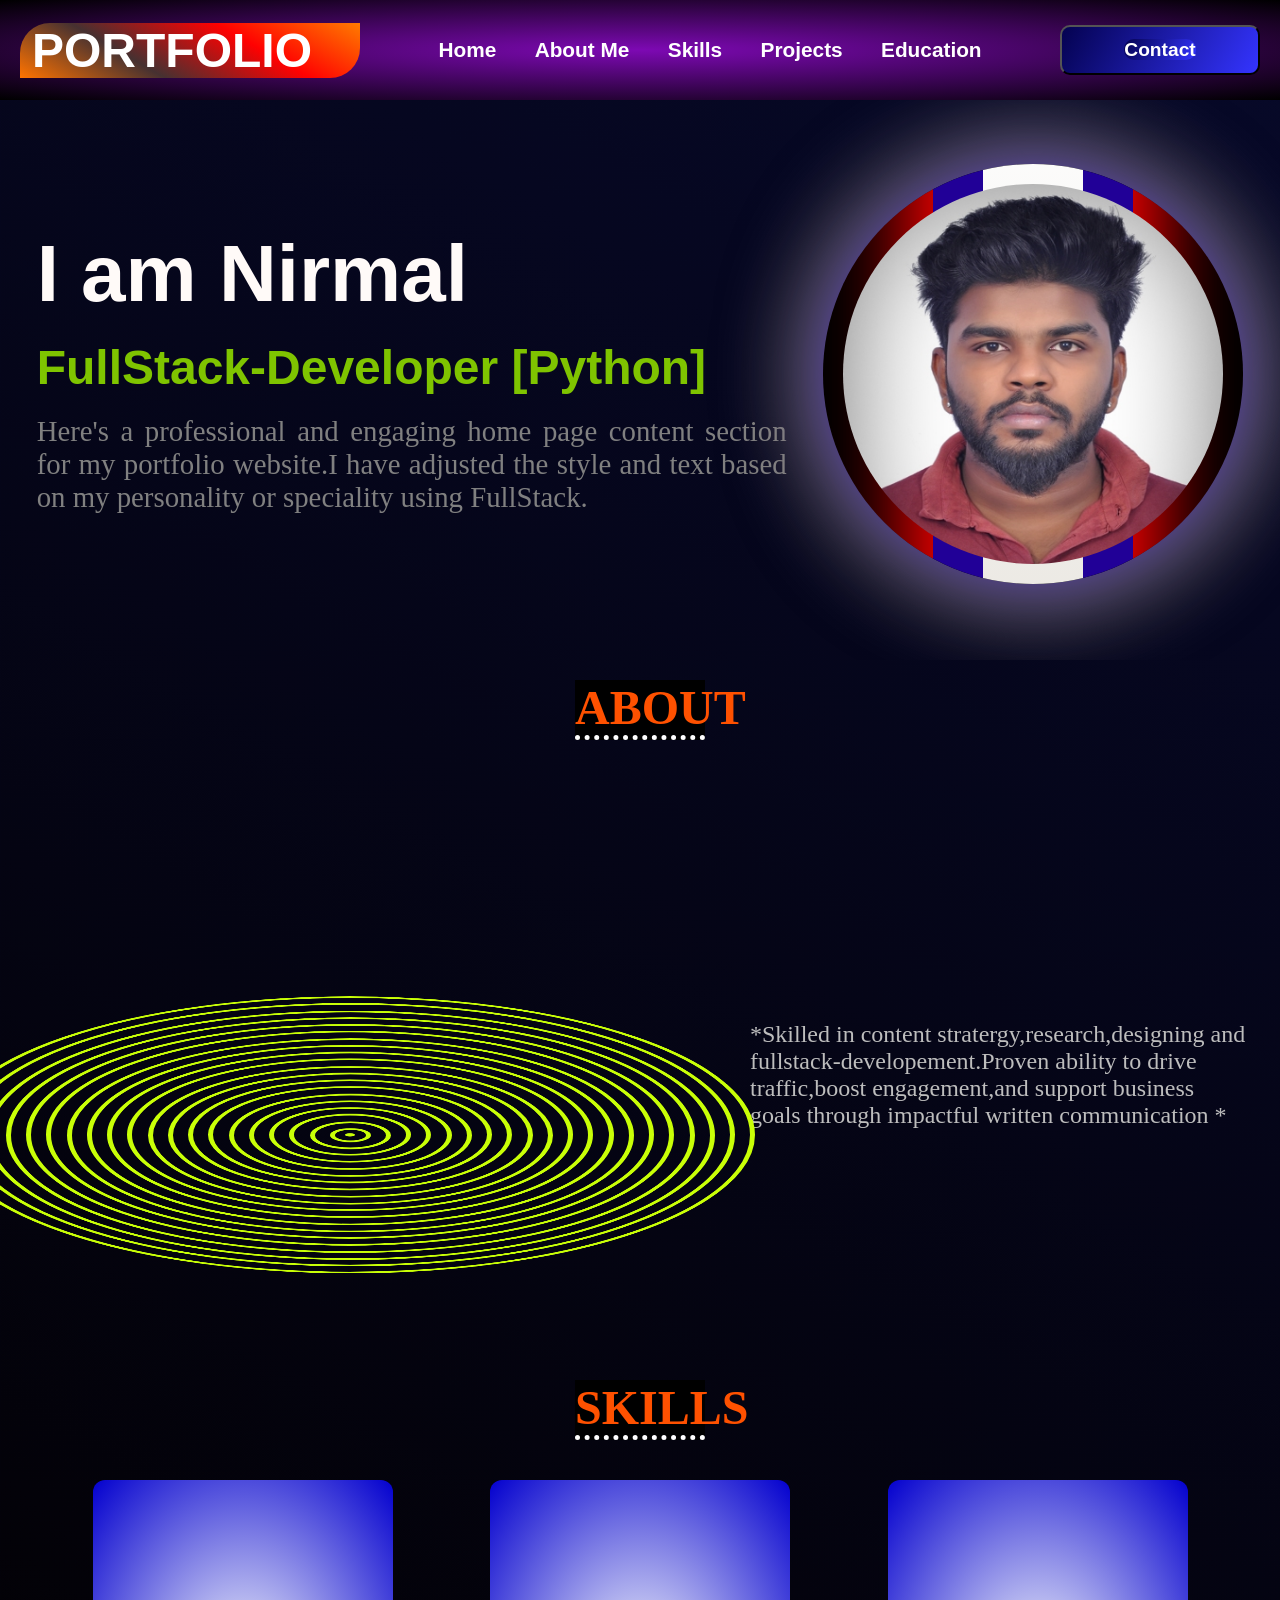
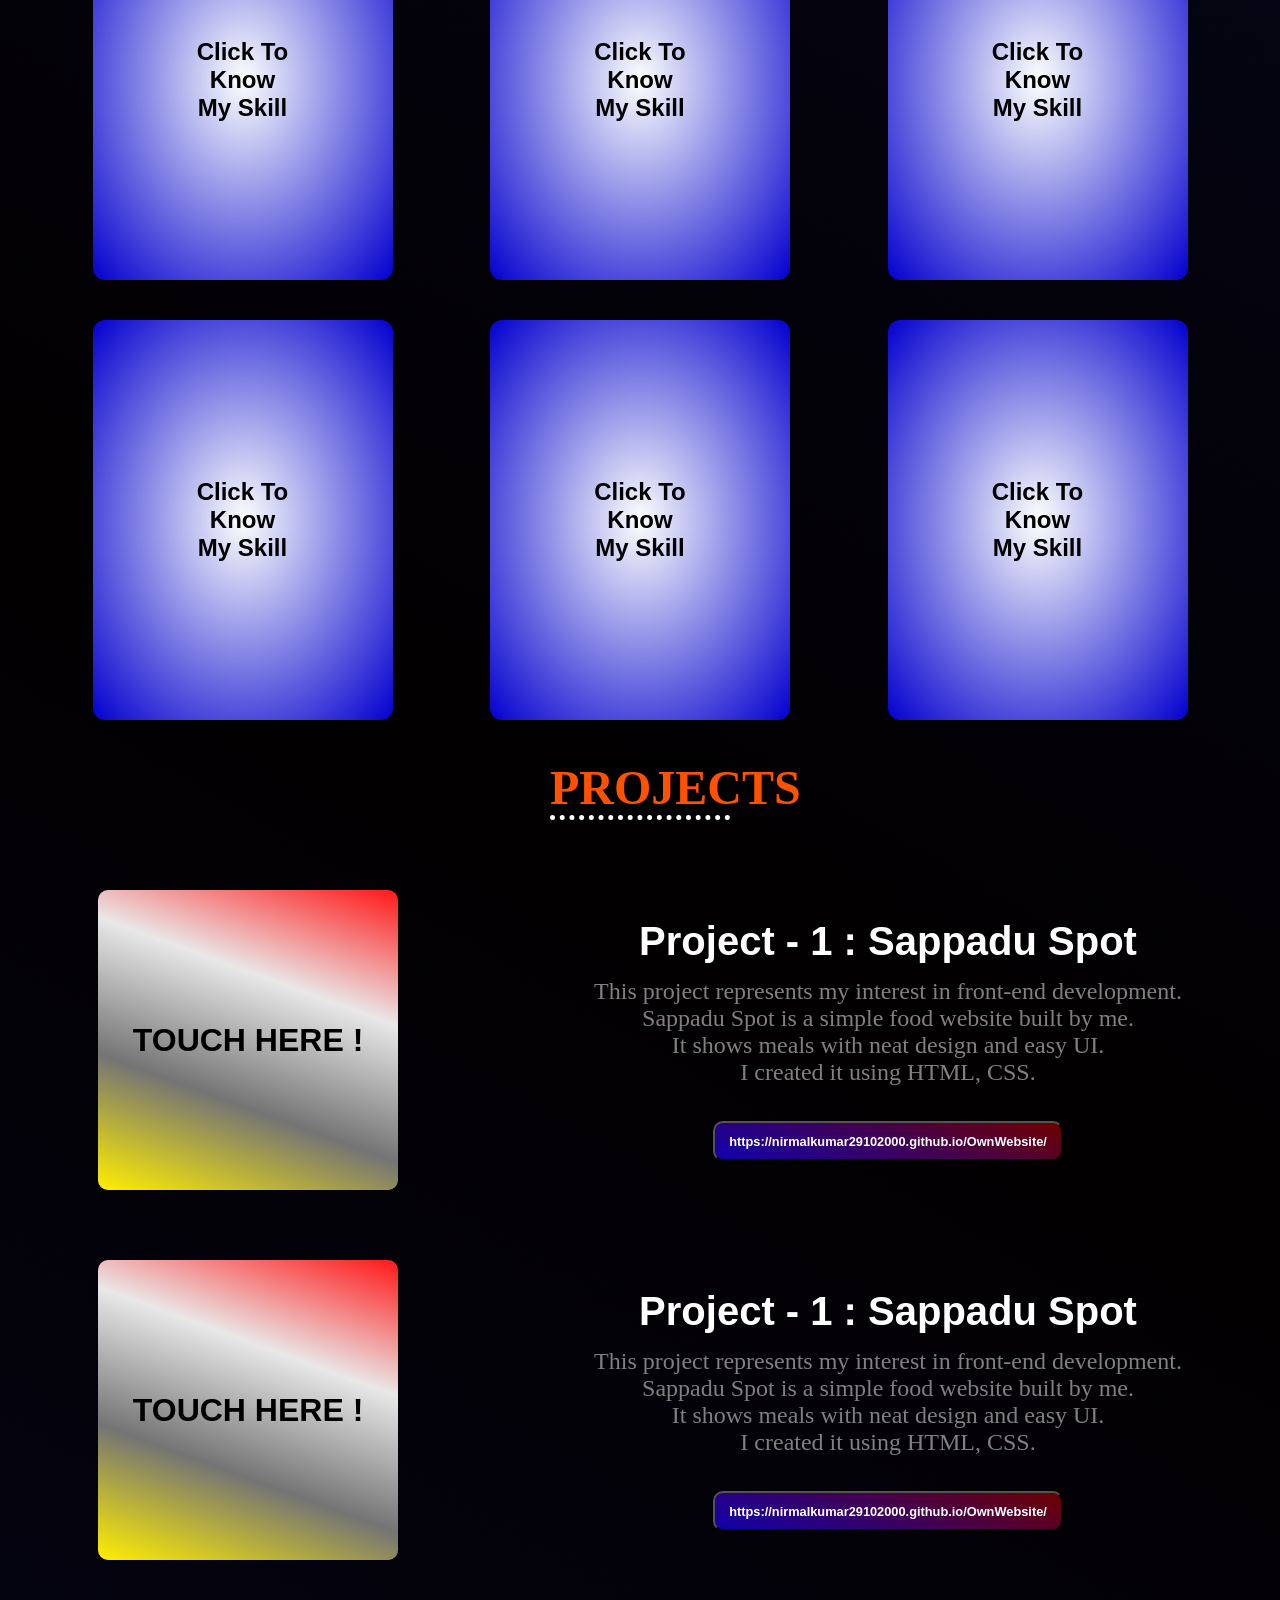
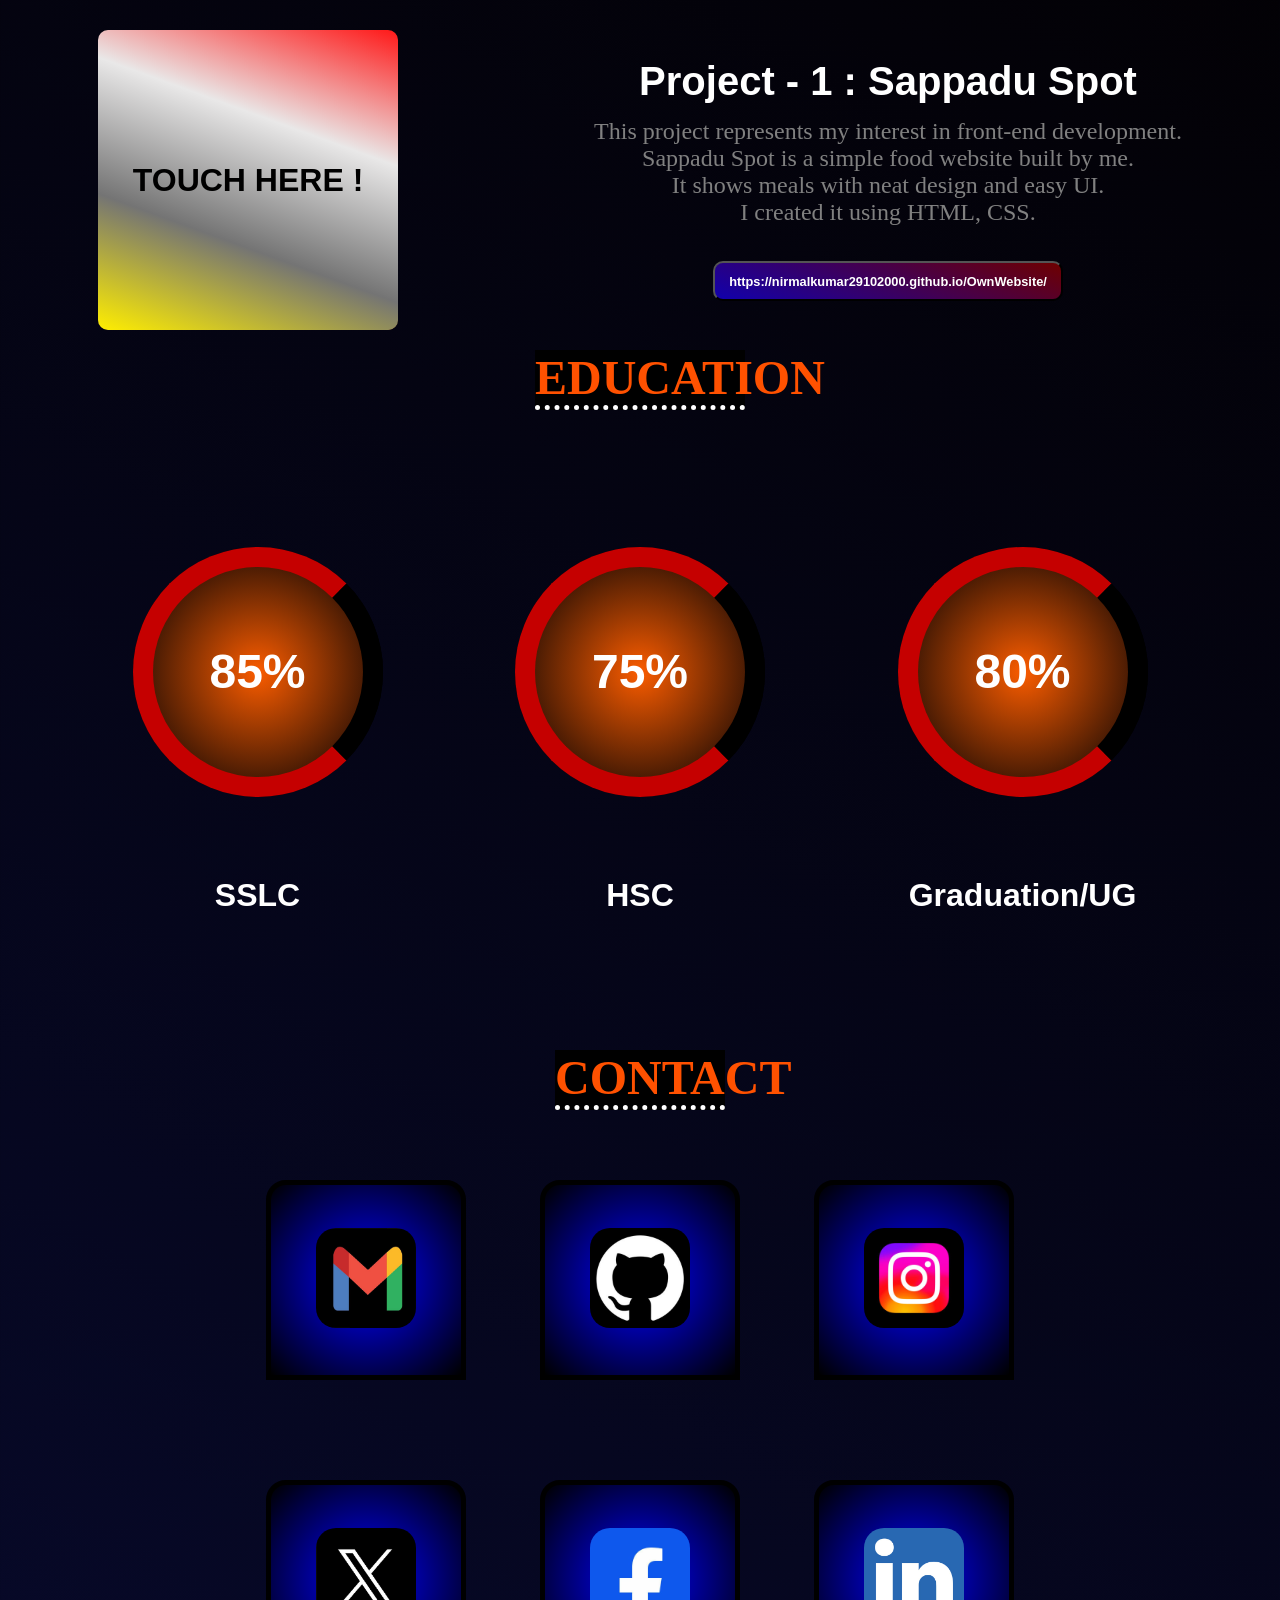
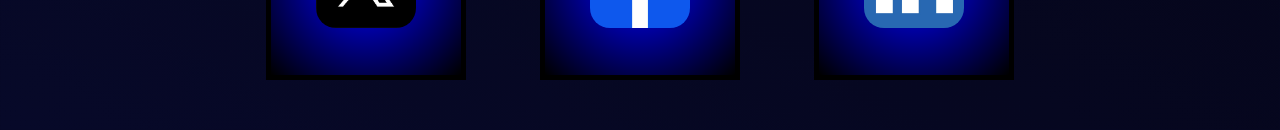
==== index.html @ aad303a3 "update" ====
<!DOCTYPE html>
<html lang="en">
<head>
    <meta charset="UTF-8">
    <meta name="viewport" content="width=device-width, initial-scale=1.0">
    <title>PORTFOLIO</title>
    <link rel="stylesheet" href="./index.css">
</head>
<body>
    <header>
        <nav>
            <h1>PORTFOLIO</h1>
            <div>
                <a href="#home"><h4>Home</h4></a>
                <a href="#aboutme"><h4>About Me</h4></a>
                <a href="#skills"><h4>Skills</h4></a>
                <a href="#project"><h4>Projects</h4></a>
                <a href="#education"><h4>Education</h4></a>
            </div>
            <button><a class="anchor1" href="#contact">Contact</a></button>
        </nav>
    </header>
    <div class="description" id="home">
        <div>
            <h4 id="home">I am Nirmal</h4>
            <h3>FullStack-Developer [Python]</h3>
            <p>Here's a professional and engaging home page content
               section for my portfolio website.I have adjusted the style
               and text based on my personality or speciality using FullStack.    
            </p>
        </div>
        <div>
        <div>
           
        </div>
        <div></div>
        </div>
    </div>
    <h2 id="aboutme" style="font-family: fantasy;">ABOUT</h2>
    <div class="about">
        <div>
    <div class="container">

<div class="circle" style="--i:0;"></div>

<div class="circle" style="--i:1;"></div>

<div class="circle" style="--i:2;"></div>

<div class="circle" style="--i:3;"></div>

<div class="circle" style="--i:4;"></div>

<div class="circle" style="--i:5;"></div>

<div class="circle" style="--i:6;"></div>

<div class="circle" style="--i:7;"></div>

<div class="circle" style="--i:8;"></div>

<div class="circle" style="--i:9;"></div>

<div class="circle" style="--i:10;"></div>

<div class="circle" style="--i:11;"></div>

<div class="circle" style="--i:12;"></div>

<div class="circle" style="--i:13;"></div>

<div class="circle" style="--i:14;"></div>

<div class="circle" style="--i:15;"></div>

<div class="circle" style="--i:16;"></div>

<div class="circle" style="--i:17;"></div>

<div class="circle" style="--i:18;"></div>

<div class="circle" style="--i:19;"></div>

<div class="circle" style="--i:20;"></div>

</div>
</div>
        <div>
         <div>
            <p>N</p>
            <p>I</p>
            <p>R</p>
            <p>M</p>
            <p>A</p>
            <p>L</p>
         </div>
         <p>*Skilled in content stratergy,research,designing and fullstack-developement.Proven ability to drive traffic,boost engagement,and support business goals through impactful written communication *</p>
        </div>
    </div>
    <h2 id="skills" style="width: 130px;font-family: fantasy;">SKILLS</h2>
    <div class="skills">
    <div class="skill1">
    <div class="card">
        <div class="inner">
            <div class="front">Click To<br>Know<br>My Skill</div>
            <div class="back">
                <img src="./html.jpg" alt="">
                <div>HTML</div>
            </div>
        </div>
    </div>

    <div class="card">
        <div class="inner">
            <div class="front">Click To<br>Know<br>My Skill</div>
            <div class="back">
                <img src="./css.jpg" alt="">
                <div>CSS</div>
            </div>
        </div>
    </div>

    <div class="card">
        <div class="inner">
            <div class="front">Click To<br>Know<br>My Skill</div>
            <div class="back">
                <img src="./js.jpg" alt="">
                <div>JAVASCRIPT</div>
            </div>
        </div>
    </div>
    </div>
    <div class="skill2">
    <div class="card">
        <div class="inner">
            <div class="front">Click To<br>Know<br>My Skill</div>
            <div class="back">
                <img src="./react.jpg" alt="">
                <div>REACT</div>
            </div>
        </div>
    </div>

    <div class="card">
        <div class="inner">
            <div class="front">Click To<br>Know<br>My Skill</div>
            <div class="back">
                <img src="./python.jpg" alt="">
                <div>PYTHON</div>
            </div>
        </div>
    </div>

    <div class="card">
        <div class="inner">
            <div class="front">Click To<br>Know<br>My Skill</div>
            <div class="back">
                <img src="./django.jpg" alt="">
                <div>DJANGO</div>
            </div>
        </div>
    </div>
    </div>
</div>
<h2 id="project" style="width: 180px;font-family: fantasy;">PROJECTS</h2>
<div class="projects">
  <div class="project1">
    <div>
        <div>TOUCH HERE !</div>
    </div>
    <div>
    <h5>Project - 1 : Sappadu Spot</h5>
    <p>This project represents my interest in front-end development.<br>
       Sappadu Spot is a simple food website built by me.<br>
       It shows meals with neat design and easy UI.<br>
       I created it using HTML, CSS.</p><br>
    <button><a href="https://nirmalkumar29102000.github.io/OwnWebsite/">https://nirmalkumar29102000.github.io/OwnWebsite/</a></button>
    </div>
  </div>
  <div class="project1">
    <div>
        <div>TOUCH HERE !</div>
    </div>
    <div>
    <h5>Project - 1 : Sappadu Spot</h5>
    <p>This project represents my interest in front-end development.<br>
       Sappadu Spot is a simple food website built by me.<br>
       It shows meals with neat design and easy UI.<br>
       I created it using HTML, CSS.</p><br>
    <button><a href="https://nirmalkumar29102000.github.io/OwnWebsite/">https://nirmalkumar29102000.github.io/OwnWebsite/</a></button>
    </div>
  </div>
  <div class="project1">
    <div>
        <div>TOUCH HERE !</div>
    </div>
    <div>
    <h5>Project - 1 : Sappadu Spot</h5>
    <p>This project represents my interest in front-end development.<br>
       Sappadu Spot is a simple food website built by me.<br>
       It shows meals with neat design and easy UI.<br>
       I created it using HTML, CSS.</p><br>
    <button><a href="https://nirmalkumar29102000.github.io/OwnWebsite/">https://nirmalkumar29102000.github.io/OwnWebsite/</a></button>
    </div>
    </div>
  </div>
</div>
<h2 id="education" style="width: 210px;font-family: fantasy;">EDUCATION</h2>
<div class="education">
    <div>
    <div>
        <div>85%</div>
    </div>
    <h1>SSLC</h1>
    </div>
    <div>
    <div>
        <div>75%</div>
    </div>
    <h1>HSC</h1>
    </div>
    <div>
    <div>
        <div>80%</div>
    </div>
    <h1>Graduation/UG</h1>
    </div>
</div>
<h2 id="contact" style="width: 170px;font-family: fantasy;">CONTACT</h2>
<div class="contact">
    <div>
        <div>
            <a href="https://mail.google.com/mail/u/0/#inbox"><img src="./gmail.jpg" alt=""></a>
        </div>
        <div>
           <a href="https://github.com/"><img src="./github.jpg" alt=""></a>
        </div>
        <div>
            <a href="https://www.instagram.com/?hl=en"><img src="./insta.jpg" alt=""></a>
        </div>
    </div>
    <div>
        <div>
           <a href="https://x.com/"><img src="./twitter.jpg" alt=""></a>
        </div>
        <div>
            <a href="https://www.facebook.com/"><img src="./facebook.jpg" alt=""></a>
        </div>
        <div>
            <a href="https://www.linkedin.com/uas/login-submit"><img src="./linkin.jpg" alt=""></a>
        </div>
    </div>

</div>
</body>
</html>
---- index.css ----
*{
            margin: 0px;
            padding: 0px;
            box-sizing: border-box;
            font-family:'Franklin Gothic Medium', 'Arial Narrow', Arial, sans-serif;
            scroll-behavior: smooth;
        }
        a{
            text-decoration: none;
            color: rgb(255, 255, 255);
        }
        body{
            width: 100%;
            height: auto;
            background: linear-gradient(30deg,#070929,rgb(2, 0, 0),#070929);
            color: rgb(0, 0, 0);
        }
        p{
            font-family:cursive;
        }
        header{
            position: sticky;
            top: 0;
            z-index: 20;
            background: radial-gradient(rgb(125, 9, 179),rgb(0, 0, 0));
        }
        header h1{
            background: linear-gradient( 30deg,#ff7300,rgb(70, 49, 49),rgb(255, 1, 1),rgb(255, 123, 0));
            width: 340px;
            padding: 0px 0px 0px 12px;
            border-bottom-right-radius: 30px;
            border-top-left-radius: 30px;
            color: #ffffff;
        }
        header > nav{
            display: flex;
            justify-content: space-between;
            align-items: center;
            height: 100px;
            font-size: 2rem;
            padding: 0px 20px 0px 20px;

            color: rgb(255, 255, 255);
            font-family:Verdana, Geneva, Tahoma, sans-serif;
            position: sticky;
        }
        header > nav > div{
            width: 50%;
            display: flex;
            justify-content: space-evenly;
            align-items: center;
            font-size: 1.3rem;
            
        }
        header > nav > div h4:hover{
            color: rgb(0, 255, 0);
            
        }
        header > nav > button,.anchor1{
            width: 200px;
            height:50px;
            border-radius: 10px;
            font-size: 1.2rem;
            font-weight: bolder;
            background: linear-gradient(120deg,rgb(4, 2, 80),rgb(52, 52, 255));
            color: white;
            text-decoration: none;
        }
        .description{
            display: flex;
            justify-content: space-evenly;
            width: 100%;
            height: 560px;
            overflow: hidden;
        }
        .description > div:nth-child(1){
            width: 750px;
            height: 100%;
            display: flex;
            flex-direction: column;
            gap: 20px;
            padding-top: 10%;
            text-align: justify;
            animation: desc1 1.5s ease-in-out;
            overflow: hidden;
        }
        .description > div:nth-child(1) h4{
            font-size: 5rem;
             color: rgb(255, 250, 248);
        }
        .description > div:nth-child(1) h3{
            font-size: 3rem;
             color: rgb(127, 196, 0);
        }
        .description > div:nth-child(1) p{
            font-size: 1.8rem;
            color: gray;
        }
        .description > div:nth-child(2){
            border-radius: 10%;   
            margin-top: 5%;
            width: 400px;
            height: 400px;
            background: #000000;
            position: relative;
            display: flex;
            place-content: center;
            place-items: center;
            overflow: hidden;
            border-radius: 20px;
            animation: desc2 1.5s ease-in-out;
            overflow: hidden;
        }
        @keyframes desc1{
            0%{transform: translateX(-150%);}
            100%{transform: translateX  (0%);}
                 
        }
         @keyframes desc2{
            0%{transform: translateX(150%);}
            100%{transform: translateX  (0%);}
        }
       @keyframes rotBGimg {
       from
       {transform: rotate(0deg);}
       to {
       transform: rotate(360deg);
       }
       }
       .description > div:nth-child(2){
        position: relative;
        width: 420px;
        height: 420px;
        border-radius: 50%;
        box-shadow: 0px 0px 100px rgb(38, 1, 245),0px 0px 100px rgb(238, 255, 0);
        /* animation: zoom 0.5s ease-in-out infinite alternate; */
       }
       @keyframes zoom{
        from{
              width: 420px;
              height: 420px;
        }
        to{
              width: 450px;
              height: 450px;
        }
       }
       .description > div:nth-child(2) > div:nth-child(1){
       border: 50px solid rgb(33, 0, 151);
            width: 200px;
            height: 700px;
            background:linear-gradient(rgb(255, 255, 255),rgb(233, 230, 224));
            animation: rotBGimg 1s linear infinite;
            transition: all 0.1s linear;
            position: absolute;
            box-shadow: 10px 10px 100px red,-10px -10px 100px red;
       }
       .description > div:nth-child(2) > div:nth-child(2){
        width: 380px;
        height: 380px;
            background-image: url(./myphto4.jpg);
       background-size: 100% 120%;
       border-radius: 50%;
       position: absolute;
       z-index: 10;
       /* border: 10px solid rgb(255, 102, 0); */
       
            
       }
        body > h2{
            border-bottom: 5px dotted white;
            width: 130px;
            margin: 20px auto;
            font-size: 3rem;
            color: rgb(255, 81, 0);
            background: black;
        }
        .about{
            display: flex;
            gap: 50px;
            align-items: center;
            width: 100%;
            height: 600px;
        }
        .about > div:nth-child(1){
            width: 700px;
            height: 100%;
            position: relative;
           
        }
        .container {
            position: absolute;
            top: 30%;
            right: 50%;
            height: 90%;
            display: flex;
            justify-content: center;
            align-items: center;
        }
        .circle {
            position: absolute;
            background: transparent;
            width: calc(var(--i) * 4.5vmin);
            aspect-ratio: 1;
            border-radius: 50%;
            border: 5px solid rgb(201, 255, 7);
            transform-style: preserve-3d;
            transform: rotateX(70deg)
            translateZ(80px);
            animation: animate 3s ease-in-out calc(var(--i) * 0.08s) infinite;
         }
         @keyframes animate {
            0%, 100% {
            transform: rotateX(70deg)
            translateZ(50px) translateY(0);
            }
            50% {
             transform: rotateX(70deg)
            translateZ(100px) translateY(-500px);
            }
        }
        .about > div:nth-child(2){
            width: 500px;
            height: 50%;
        }
        .about > div:nth-child(2) > div{
            display: flex;
            font-size: 5rem;
            font-weight: bolder;color: rgb(255, 255, 255);
        }
        .about > div:nth-child(2) > p{
            font-size: 1.5rem;
            padding-top: 20px;
            text-align: left;
            color: rgb(189, 189, 189);
        }
         .about div:nth-child(2) > div > p{
            animation: left 1.8s ease-out infinite;
            opacity: 0;
            transform: translateX(200px);
            font-family:Cambria, Cochin, Georgia, Times, 'Times New Roman', serif;
         }
        .about div:nth-child(2) > div > p:nth-child(1){
            color: rgb(255, 0, 0);
            animation-delay: 0.1s;
        }
        .about div:nth-child(2) > div > p:nth-child(2){
            color: #1100ff;
           animation-delay: 0.2s;
        }
        .about div:nth-child(2) > div > p:nth-child(3){
            color: #1100ff;
            animation-delay: 0.3s;
        }
        .about div:nth-child(2) > div > p:nth-child(4){
            color: #1100ff;
            animation-delay: 0.4s;
        }
        .about div:nth-child(2) > div > p:nth-child(5){
            color: #1100ff;
            animation-delay: 0.5s;
        }
        .about div:nth-child(2) > div > p:nth-child(6){
            color: #1100ff;
            animation-delay: 0.6s;
        }
        @keyframes left{
            100%{transform: translateX(0%);opacity: 1;}}
        .skills{
            width: 100%;
            height: auto;
        }
       .skill1,.skill2 {
           display: flex;
           justify-content: space-evenly;
           gap: 25px;
           padding: 20px;
        }

        .card {
           width: 300px;
           height: 400px;
           perspective: 1000px;
           border-radius: 10px;
           position: relative;
        }

        .inner {
           width: 100%;
           height: 400px;
           position: relative;
           transition: transform 1.5s;
           transform-style: preserve-3d;
       }

        .card:hover .inner {
           transform: rotateY(180deg);
        }

       .front, .back {
           position: absolute;
           width: 100%;
           height: 100%;
           border-radius: 12px;
           backface-visibility: hidden;
           display: flex;
           justify-content: space-evenly;
           align-items: center;
           flex-direction: column;
        } 

       .front {
           color: black;
           font-size: 1.5rem;
           font-weight: bold;
           text-align: center;
           background: radial-gradient(rgb(252, 255, 252),rgb(3, 0, 206));
        }

       .back {
           color: #000;
           transform: rotateY(180deg);
        }

        .back img {
           width: 100px;
           height: 100px;
           border-radius: 10px;
        }
        .back div{
            width: 150px;
            height: 50px;
            border-radius: 20px;
            background: rgb(63, 30, 63);
            color: white;
            text-align: center;
            padding-top: 15px;
            font-weight: bolder;
            font-size: 1.3rem;
        }
        .projects{
            width: 100%;
            height: auto;
        }
        .project1{
            width: 100%;
            height: 300px;
            display: flex;
            justify-content: space-around;
            align-items: center;
            margin-top: 70px;
        }
        .project1 div:nth-child(1){
            width: 300px;
            height: 300px;
            border-radius: 10px;
            background-image:url(./b8.jpg);
            background-size: 100% 100%;
            transition: transform 1.5s;
            transform-style: preserve-3d;
        }
        .project1 div:nth-child(1) div:hover{
            transform: translateX(-300px);
        }
        .project1 div:nth-child(1) div{
            width: 300px;
            height: 300px;
            color: black;
            font-weight: bolder;
            display: flex;
            align-items: center;
            justify-content: center;
            font-size: 2rem;
            border-radius: 10px;
            background-image:url(./b8.jpg);
            background-size: 100% 100%;
            background: linear-gradient( 200deg,rgb(255, 24, 24),rgb(233, 232, 232),rgb(116, 116, 116),rgb(255, 238, 0));
        }
        .project1 div:nth-child(2){
            height: 250px;
            color: gray;
            font-size: 1.5rem;
            display: flex;
            flex-direction: column;
            justify-content: space-evenly;
            align-items: center;
            text-align: center;
        }
        .project1 h5{
            font-size: 2.5rem;
            color: white;
            margin-bottom: 10px;
        }
        .project1 button{
            width: 350px;
            height: 40px;
            background: linear-gradient(200deg,rgb(110, 0, 0),rgb(17, 0, 173));
            color: rgb(17, 0, 255);
            font-size: 0.8rem;
            font-weight: 700;
            border-radius: 10px;
        }
        .project1 button:hover{
            transform: scale(1.05,1.05);
            transition: transform 0.5s;
        }
        .education{
            width: 100%;
            height: 600px;
            display: flex;
            justify-content: space-evenly;
            align-items: center;
        }
        .education > div > div div{
            width: 250px;
            height: 250px;
            border-radius: 50%;
            border: 20px solid rgb(197, 0, 0);
            border-right: 20px solid black;
            background: radial-gradient(rgb(250, 92, 0),rgba(5, 2, 5, 0.979));
            color: white;
            display: flex;
            align-items: center;
            justify-content: center;
            font-size: 3rem;
            font-weight: bold;
            animation: rotate 1s ease-in-out infinite;

        }
        .education >div div{
             width: 250px;
            height: 250px;
            border-radius: 50%;
            background-color: rgb(2, 1, 1);
        }
        @keyframes rotate{
            100%{transform: rotateZ(360deg);}
        }
        .education h1{
            color: white;
            text-align: center;
            margin-top: 80px;
        }
        .contact{
            width: 100%;
            height: 600px;
            display: flex;
            flex-direction: column;
            align-items: center;
        }
        .contact > div{
            width: 70%;
            height: 300px;
            display: flex;
            align-items: center;
            justify-content: space-evenly;
        }
        .contact > div div{
            width:200px;
            height: 200px;
            background: radial-gradient(blue,black);
            border-top-left-radius: 20px;
            border-top-right-radius: 20px;
            border: 5px solid;
            display: flex;
            flex-direction: column;
            align-items: center;
            justify-content: center;
            transition: transform 0.5s;
            
        }
        .contact > div div:hover{
            transform: scale(1.08,1.08);
            box-shadow: 5px -5px 10px #fbff00,
            -5px 5px 10px #fbff00,
            5px 5px 10px #fbff00,
            -5px -5px 10px #fbff00;
            
        }
        .contact > div div img{
            width: 100px;
            height: 100px;
            border-radius: 20%;
        }
        @media (max-width: 600px) {

        header > nav {
        flex-direction: column;
        height: auto;
        gap: 50px;
        padding: 15px;
        text-align: center;
    }

        header > nav > div {
        flex-wrap: wrap;
        gap: 35px;
        width: 100%;
    }

        header > nav button {
        width: 150px;
        height: 40px;
        font-size: 1rem;
    }

        .description {
        flex-direction: column;
        height: auto;
        padding: 20px;
        gap: 20px;
        ;
    }

    .description > div:nth-child(1) {
        width: 100%;
        text-align: center;
        padding-top: 0;
        margin-top: 20px;
        margin-bottom: 20px;
    }

    .description > div:nth-child(1) h4 {
        font-size: 2rem;
    }

    .description > div:nth-child(1) h3 {
        font-size: 2.2rem;
    }

    .description > div:nth-child(1) p {
        font-size: 1.2rem;
    }

    .description > div:nth-child(2) {
        width: 250px;
        height: 250px;
        margin: auto;
    }


    .about {
        flex-direction: column;
        height: 700px;
        gap: 0px;
        padding: 20px;
        overflow: hidden
    }

    .about > div:nth-child(1) {
        width: 500px;
        height: 500px;
    }
    .about > div:nth-child(2){
        width: 500px;
        height: 50px;
    }
    .about > div:nth-child(2) > div {
        font-size: 3rem;
        justify-content: center;
    }
    .about > div:nth-child(2) > p {
        font-size: 1.2rem;
        text-align: center;
        padding: 10px;
    }
     .description > div:nth-child(2){
        position: relative;
        width: 260px;
        height: 260px;
       }
       .description > div:nth-child(2) > div:nth-child(1){
       border: 50px solid rgb(33, 0, 151);
            width: 200px;
            height: 700px;
       }
       .description > div:nth-child(2) > div:nth-child(2){
        width: 240px;
        height: 240px;
            background-image: url(./myphto4.jpg);

            
       }

    .skill1, .skill2 {
        flex-direction: column;
        align-items: center;
    }

    .card {
        width: 50%;
        height: 350px;
    }
    .inner { height: 350px; }

    .project1 {
        flex-direction: column;
        height: auto;
        text-align: center;
        gap: 20px;
        padding: 20px;
    }

    .project1 div:nth-child(1) {
        width: 250px;
        height: 250px;
    }

    .project1 div:nth-child(1) div {
        width: 250px;
        height: 250px;
    }
    .project1 div:nth-child(2) h5{
        font-size: 1.8rem;
    }
    .project1 div:nth-child(2) p{
        margin: 20px 0px;
        font-size: 1rem;
    }

    .project1 button {
        width: 350px;
        height: 30px;
    }

    .education {
        flex-direction: column;
        height: auto;
        gap: 40px;
    }

    .education > div > div div {
        width: 180px;
        height: 180px;
        font-size: 1rem;
        border-width: 12px;
        margin: 0px auto ;
    }
    .education > div h1{
       text-align: center;
       margin-top: 0px;
    }


    .contact {
        height: auto;
        padding: 20px;
    }

    .contact > div {
        width: 100%;
        flex-direction: column;
        gap: 50px;
        height: auto;
        margin-top: 50px;
    }

    .contact > div div {
        width: 150px;
        height: 150px;
    }

    .contact img {
        width: 80px;
        height: 80px;
    }
}

@media (min-width: 600px) and (max-width: 900px) {

    header > nav {
        padding: 10px;
        flex-direction:column;
        gap: 30px;
        height: auto;
    }
    header > nav div{
        gap:40px;  
        flex-wrap: wrap;
              
    }
    header > nav div h4{
        background: rgb(0, 90, 35);
        border-radius: 5px;
    }
    .description {
        flex-direction: column;
        gap: 50px;
        height: auto;
        padding-left: 40px;
    }
    
     .description > div:nth-child(1) h4 {
        font-size: 3rem;
        text-align: center;
    }

    .description > div:nth-child(1) h3 {
        font-size: 2.5rem;
        text-align: center;
    }

    .description > div:nth-child(1) p {
        font-size: 1.5rem;
        text-align:center;
    }
    .description > div:nth-child(2) {
        width: 350px;
        height: 350px;
        margin: auto;
    }

    .about {
        flex-direction: column;
        height: 900px;
    }

    .skill1, .skill2 {
        flex-wrap: wrap;
        justify-content: center;
        gap: 20px;
    }
     .description > div:nth-child(2){
        width: 310px;
        height: 310px;
       }
       .description > div:nth-child(2) > div:nth-child(1){
       border: 50px solid rgb(33, 0, 151);
            width: 200px;
            height: 700px;
       }

       .description > div:nth-child(2) > div:nth-child(2){
        width: 290px;
        height: 290px;

            
       }

    .card {
        width: 260px;
    }

    .project1 {
        flex-direction: column;
        text-align: center;
        height: auto;
    }

    .education {
        flex-wrap: wrap;
        height: auto;
        width: 100%;
        gap: 20px;

    }
    .education > div > div div{
        width: 150px;
        height: 150px;
        font-size: 1.5rem;
    }
    .education > div div{
        width: 100px;
        width: 100px;
    }
    .education h1{
        margin-top: 0px;
    }
    .contact > div {
        width: 50%;
        flex-wrap: wrap;
        gap: 50px;
        height: auto;
        margin-top: 50px;
    }
}

@media (min-width: 900px) and (max-width: 1200px) {

    .description > div:nth-child(1) h3 {
        font-size: 3rem;
    }

    .skill1, .skill2 {
        justify-content: space-around;
        gap: 15px;
    }

    .card {
        width: 280px;
    }

    .project1 p {
        font-size: 1.3rem;
    }
}
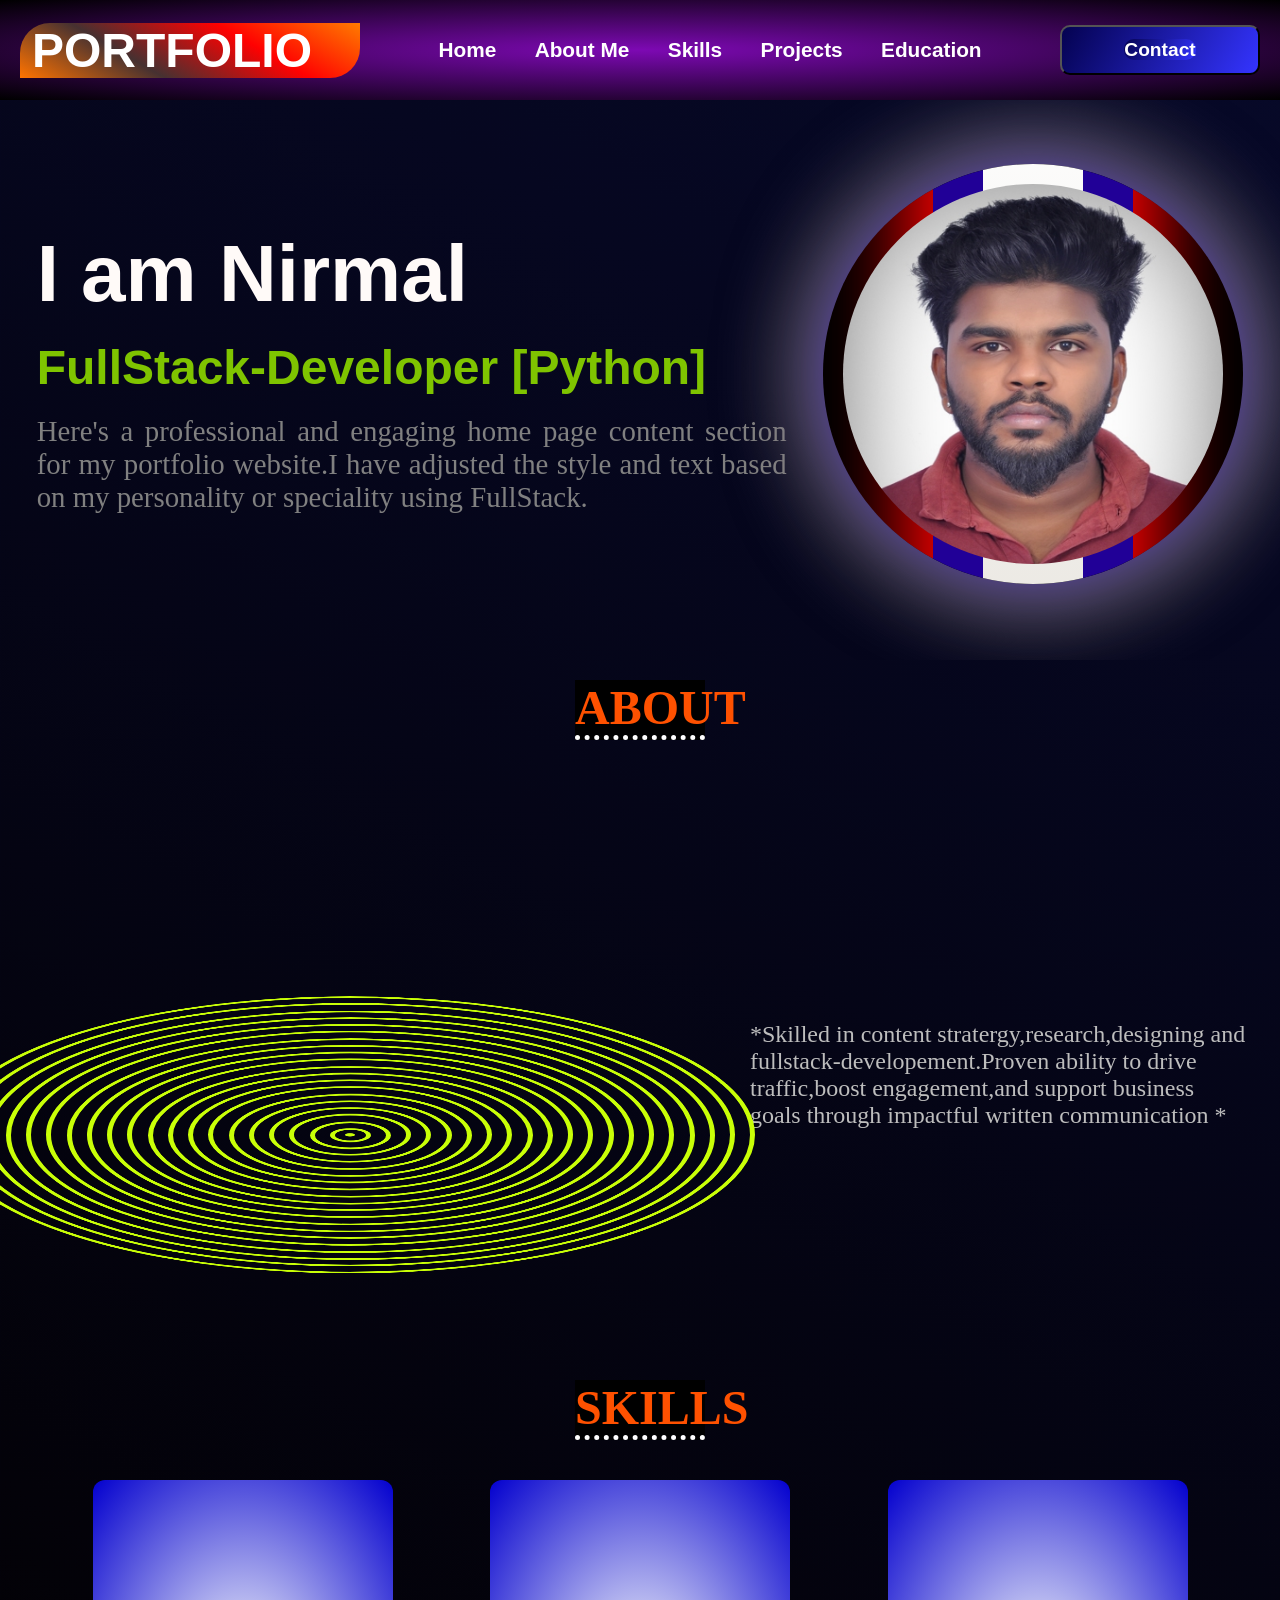
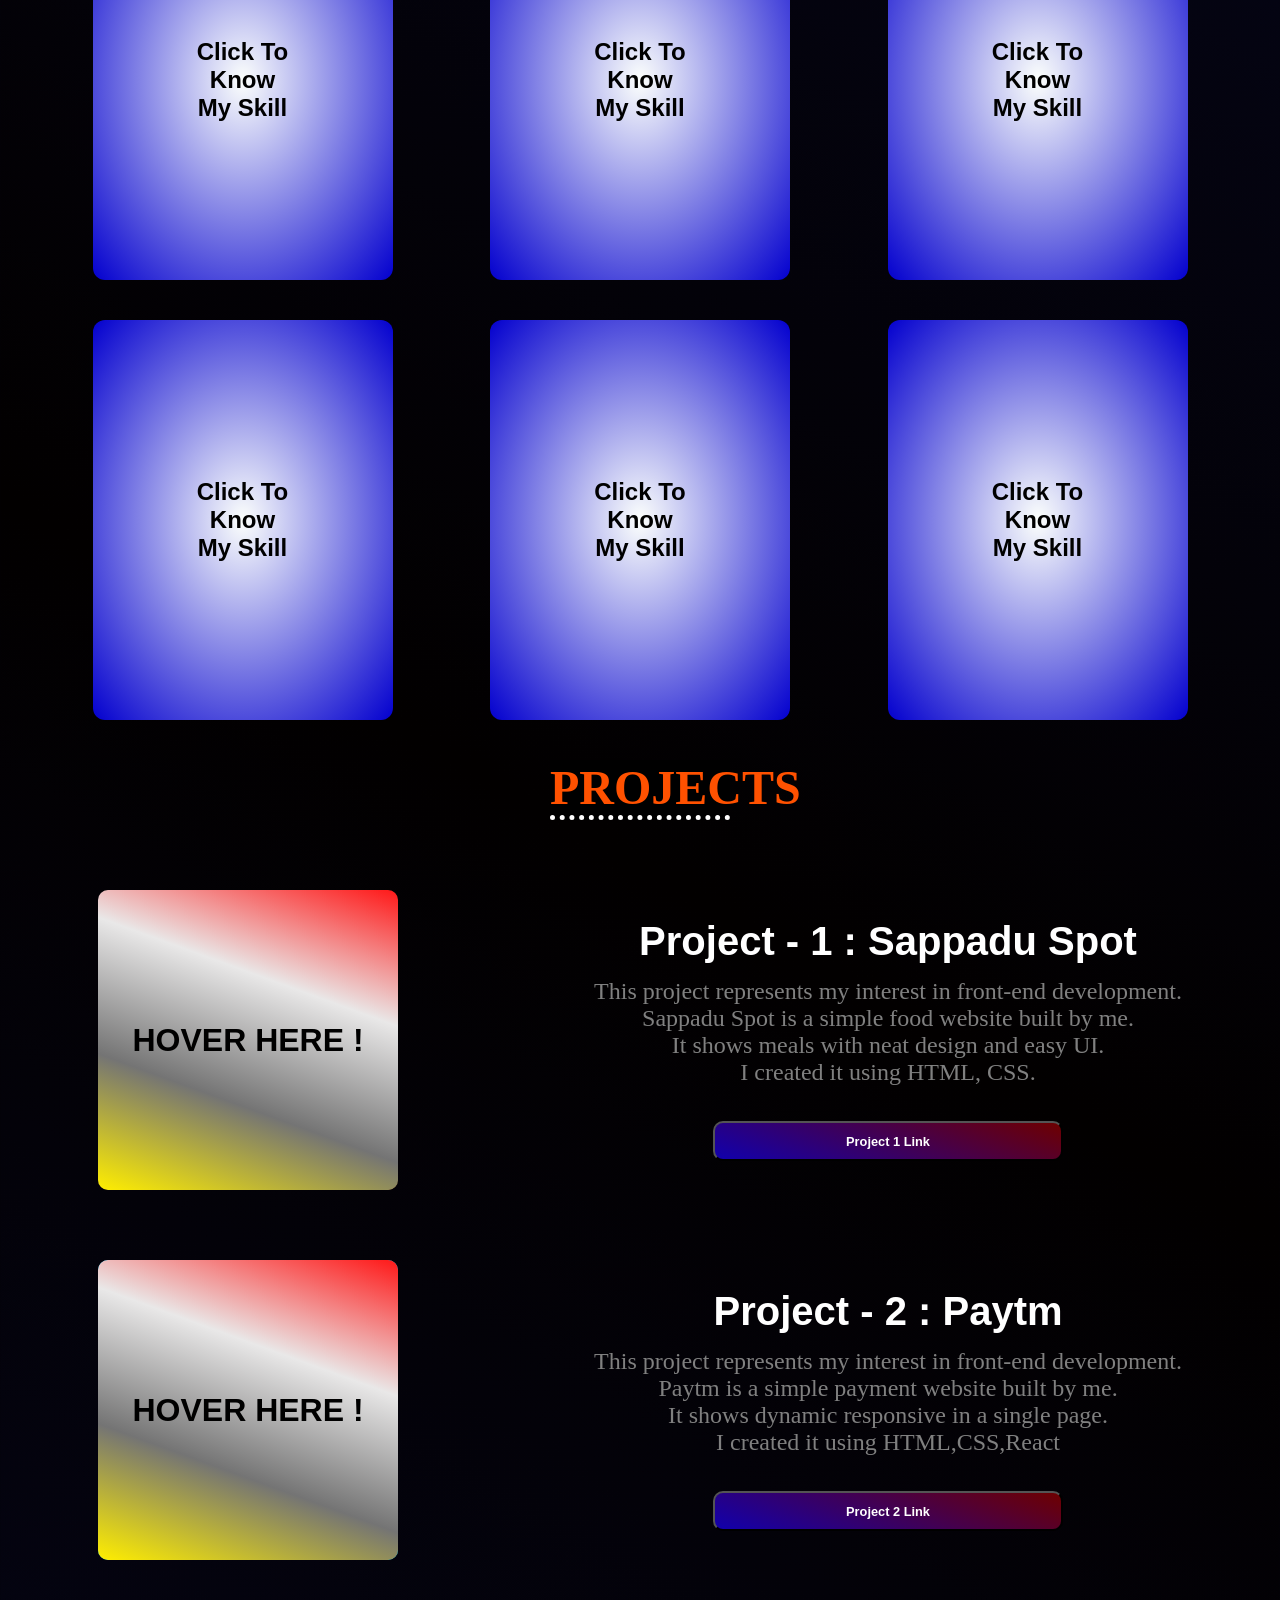
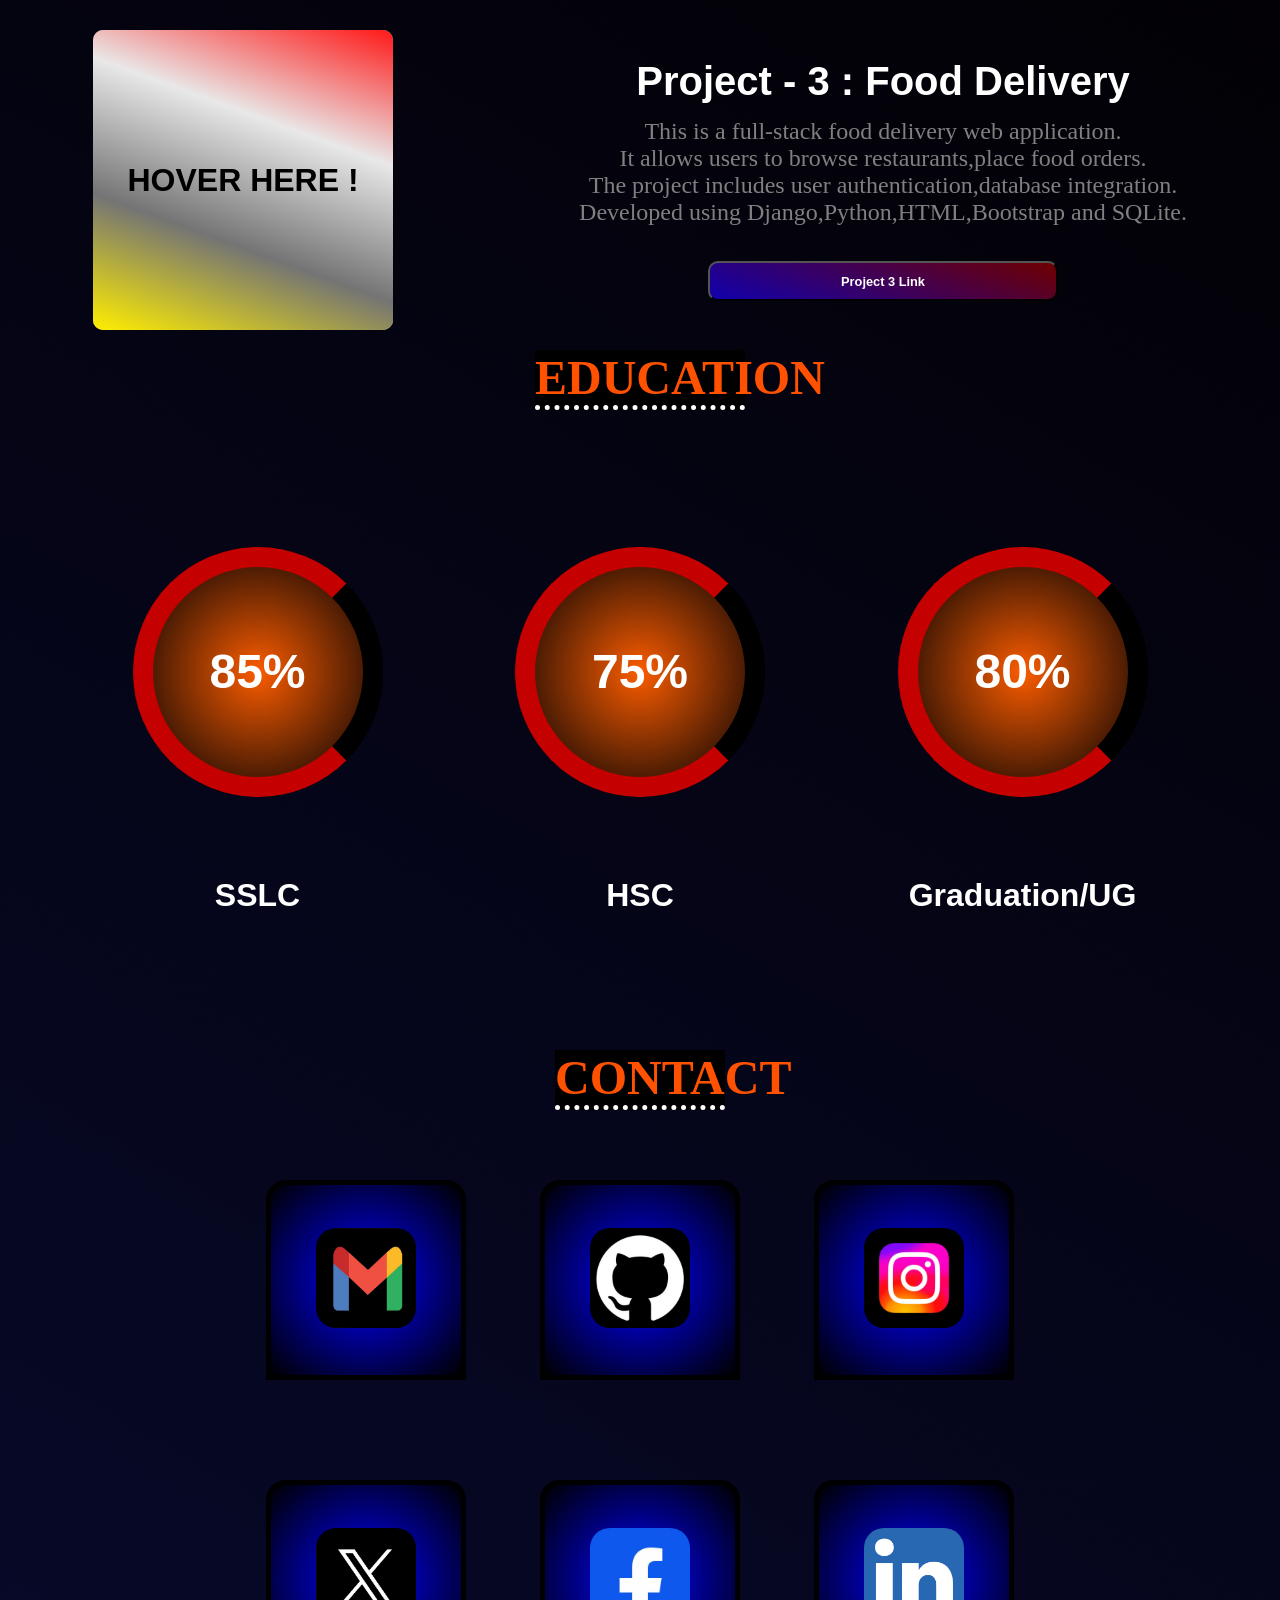
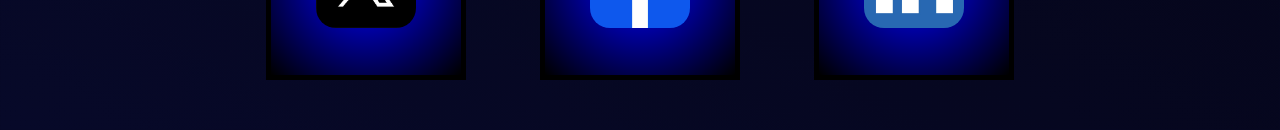
==== commit 566d700c: "Updated portfolio project with new images and project details" ====
--- a/index.html
+++ b/index.html
@@ -165,8 +165,8 @@
 <h2 id="project" style="width: 180px;font-family: fantasy;">PROJECTS</h2>
 <div class="projects">
   <div class="project1">
-    <div>
-        <div>TOUCH HERE !</div>
+    <div style="background-image:url(./b8.jpg);">
+        <div>HOVER HERE !</div>
     </div>
     <div>
     <h5>Project - 1 : Sappadu Spot</h5>
@@ -174,33 +174,33 @@
        Sappadu Spot is a simple food website built by me.<br>
        It shows meals with neat design and easy UI.<br>
        I created it using HTML, CSS.</p><br>
-    <button><a href="https://nirmalkumar29102000.github.io/OwnWebsite/">https://nirmalkumar29102000.github.io/OwnWebsite/</a></button>
+    <button><a href="https://nirmalkumar29102000.github.io/Ownwebsite/">Project 1 Link</a></button>
     </div>
   </div>
   <div class="project1">
-    <div>
-        <div>TOUCH HERE !</div>
-    </div>
-    <div>
-    <h5>Project - 1 : Sappadu Spot</h5>
+    <div style="background-image:url(./paytm.jpg);">
+        <div>HOVER HERE !</div>
+    </div>
+    <div>
+    <h5>Project - 2 : Paytm</h5>
     <p>This project represents my interest in front-end development.<br>
-       Sappadu Spot is a simple food website built by me.<br>
-       It shows meals with neat design and easy UI.<br>
-       I created it using HTML, CSS.</p><br>
-    <button><a href="https://nirmalkumar29102000.github.io/OwnWebsite/">https://nirmalkumar29102000.github.io/OwnWebsite/</a></button>
+       Paytm is a simple payment website built by me.<br>
+       It shows dynamic responsive in a single page.<br>
+       I created it using HTML,CSS,React</p><br>
+    <button><a href="https://react-paytmss.vercel.app/">Project 2 Link</a></button>
     </div>
   </div>
   <div class="project1">
-    <div>
-        <div>TOUCH HERE !</div>
-    </div>
-    <div>
-    <h5>Project - 1 : Sappadu Spot</h5>
-    <p>This project represents my interest in front-end development.<br>
-       Sappadu Spot is a simple food website built by me.<br>
-       It shows meals with neat design and easy UI.<br>
-       I created it using HTML, CSS.</p><br>
-    <button><a href="https://nirmalkumar29102000.github.io/OwnWebsite/">https://nirmalkumar29102000.github.io/OwnWebsite/</a></button>
+    <div style="background-image:url(./food_delivery.jpg);">
+        <div>HOVER HERE !</div>
+    </div>
+    <div>
+    <h5>Project - 3 : Food Delivery</h5>
+<p>This is a full-stack food delivery web application.<br>
+   It allows users to browse restaurants,place food orders.<br>
+   The project includes user authentication,database integration.<br>
+   Developed using Django,Python,HTML,Bootstrap and SQLite.</p><br>
+    <button><a href="https://nirmalkumar29102000.github.io/OwnWebsite/">Project 3 Link</a></button>
     </div>
     </div>
   </div>
--- a/index.css
+++ b/index.css
@@ -354,7 +354,6 @@
             width: 300px;
             height: 300px;
             border-radius: 10px;
-            background-image:url(./b8.jpg);
             background-size: 100% 100%;
             transition: transform 1.5s;
             transform-style: preserve-3d;
